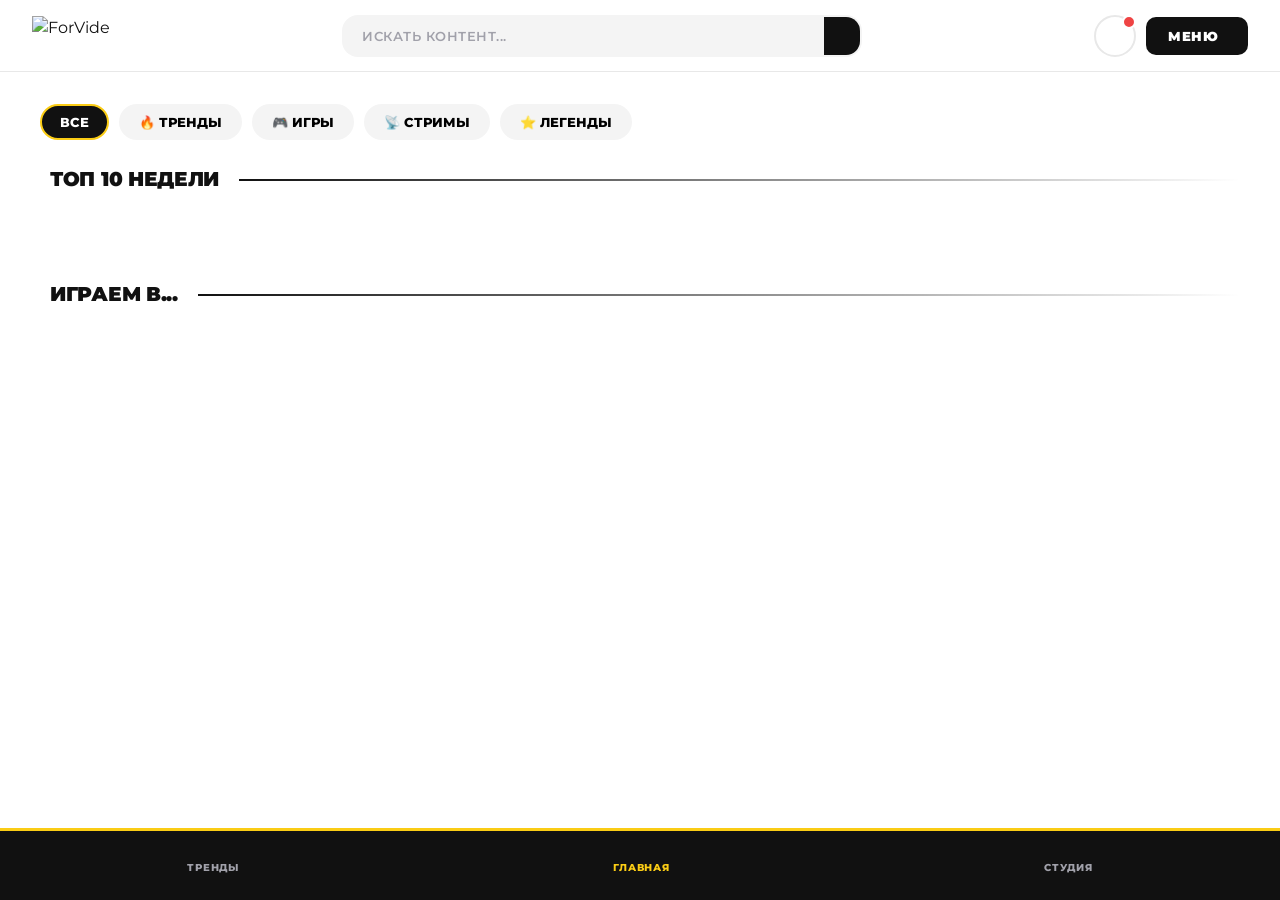
==== index.html @ 591c778f "Update index.html" ====
<!DOCTYPE html>
<html lang="ru">
<head>
    <meta charset="UTF-8">
    <meta name="viewport" content="width=device-width, initial-scale=1.0">
    <title>ForVide | Главная</title>
    <meta name="description" content="ForVide — видеохостинг нового поколения. Смотри, загружай, создавай.">

    <link rel="preconnect" href="https://fonts.googleapis.com">
    <link href="https://fonts.googleapis.com/css2?family=Montserrat:wght@400;600;700;800;900&display=swap" rel="stylesheet">
    <script src="https://unpkg.com/@phosphor-icons/web@2.1.1"></script>

    <link rel="stylesheet" href="css/global.css">
    <link rel="stylesheet" href="css/layout.css">
    <link rel="stylesheet" href="css/components.css">
</head>
<body>

    <!-- ШАПКА -->
    <header class="top-header">
        <a href="index.html" class="logo-link">
            <img src="main/icons/global.jpg" alt="ForVide" class="main-logo">
        </a>
        <div class="search-wrapper">
            <input type="text" id="searchInput" placeholder="ИСКАТЬ КОНТЕНТ...">
            <button class="search-btn"><i class="ph ph-magnifying-glass"></i></button>
        </div>
        <div class="header-controls">
            <button class="icon-btn" id="notifBtn" title="Уведомления">
                <i class="ph ph-bell"></i>
                <span class="notif-badge"></span>
            </button>
            <button class="toggle-menu-btn" id="openMenuBtn">МЕНЮ <i class="ph ph-caret-right"></i></button>
        </div>
    </header>

    <!-- БОКОВАЯ КАПЛЯ -->
    <aside class="side-drop" id="sideMenu">
        <div class="side-drop-header">
            <div class="user-mini-profile" id="menuUserProfile">
                <img src="https://ui-avatars.com/api/?name=G&background=111&color=fff" alt="Avatar" class="avatar-sm">
                <div class="user-mini-info">
                    <span class="user-nickname">Гость</span>
                    <span class="user-role">Зритель</span>
                </div>
            </div>
            <button class="close-drop-btn" id="closeMenuBtn"><i class="ph ph-x"></i></button>
        </div>

        <nav class="drop-nav">
            <a href="#" class="drop-link"><i class="ph ph-user"></i> Мой Профиль</a>
            <a href="#" class="drop-link"><i class="ph ph-clock-counter-clockwise"></i> История</a>
            <a href="#" class="drop-link"><i class="ph ph-heart"></i> Понравившееся</a>

            <div class="drop-divider"></div>

            <a href="studio.html" class="drop-link author-only" style="display:none"><i class="ph ph-video-camera"></i> VideStudio</a>
            <button class="create-channel-btn" id="createChannelTrigger" style="display:none">
                <i class="ph ph-rocket-launch"></i> Создать канал
            </button>

            <div class="drop-divider"></div>

            <a href="#" class="drop-link"><i class="ph ph-gear"></i> Настройки</a>
            <button class="drop-link text-danger" id="logoutBtn" style="display:none"><i class="ph ph-sign-out"></i> Выйти</button>
            <button class="drop-link" onclick="window.openAuthModal(); return false;" id="loginBtn"><i class="ph ph-sign-in"></i> Войти</button>
        </nav>
    </aside>
    <div class="drop-overlay" id="dropOverlay"></div>

    <!-- ОСНОВНОЙ КОНТЕНТ -->
    <main class="feed-container">

        <!-- КАТЕГОРИИ -->
        <div class="categories-bar">
            <button class="category-chip active" data-cat="all">ВСЕ</button>
            <button class="category-chip" data-cat="trends">🔥 ТРЕНДЫ</button>
            <button class="category-chip" data-cat="gaming">🎮 ИГРЫ</button>
            <button class="category-chip" data-cat="stream">📡 СТРИМЫ</button>
            <button class="category-chip" data-cat="legends">⭐ ЛЕГЕНДЫ</button>
        </div>

        <!-- ТОП НЕДЕЛИ -->
        <section class="feed-section">
            <div class="section-header">
                <h2><i class="ph-fill ph-fire"></i> ТОП 10 НЕДЕЛИ</h2>
                <div class="section-divider"></div>
            </div>
            <div class="video-grid" id="trendingGrid">
                <!-- Скелетоны появятся тут -->
            </div>
        </section>

        <!-- ИГРОВОЙ КОНТЕНТ -->
        <section class="feed-section">
            <div class="section-header">
                <h2><i class="ph-fill ph-game-controller"></i> ИГРАЕМ В...</h2>
                <div class="section-divider"></div>
            </div>
            <div class="video-grid" id="gamingGrid"></div>
        </section>

    </main>

    <!-- НИЖНЯЯ НАВИГАЦИЯ -->
    <nav class="bottom-nav">
        <a href="#" class="nav-item">
            <i class="ph ph-trend-up nav-icon"></i>
            <span>ТРЕНДЫ</span>
        </a>
        <a href="index.html" class="nav-item active">
            <i class="ph-fill ph-house nav-icon"></i>
            <span>ГЛАВНАЯ</span>
        </a>
        <a href="studio.html" class="nav-item">
            <i class="ph ph-video-camera nav-icon"></i>
            <span>СТУДИЯ</span>
        </a>
    </nav>

    <!-- МОДАЛЬНОЕ ОКНО АВТОРИЗАЦИИ -->
    <div class="modal-backdrop" id="authModal">
        <div class="modal-content">
            <button class="close-modal"><i class="ph ph-x"></i></button>
            <h2>ВХОД В FORVIDE</h2>
            <p>Стань частью нового поколения контента</p>
            <div class="auth-buttons">
                <button class="auth-btn google-btn">
                    <i class="ph-fill ph-google-logo"></i> Войти через Google
                </button>
                <div class="modal-divider"><span>ИЛИ</span></div>
                <input type="email" placeholder="Email" class="modal-input">
                <input type="password" placeholder="Пароль (мин. 6 символов)" class="modal-input">
                <button class="auth-btn primary-btn">Продолжить</button>
            </div>
        </div>
    </div>

    <script type="module" src="js/firebase-config.js"></script>
    <script type="module" src="js/ui-controller.js"></script>
    <script type="module" src="js/auth.js"></script>
    <script type="module" src="js/feed-generator.js"></script>

    <script>
        // Категории
        document.querySelectorAll('.category-chip').forEach(chip => {
            chip.addEventListener('click', () => {
                document.querySelectorAll('.category-chip').forEach(c => c.classList.remove('active'));
                chip.classList.add('active');
            });
        });

        // Уведомления (заглушка)
        document.getElementById('notifBtn')?.addEventListener('click', () => {
            if (window.showToast) window.showToast('Уведомлений пока нет 🔔', 'info');
        });

        // Скрываем кнопку входа если залогинен
        document.addEventListener('DOMContentLoaded', () => {
            const loginBtn = document.getElementById('loginBtn');
            if (loginBtn) loginBtn.addEventListener('click', (e) => {
                e.preventDefault();
                window.openAuthModal?.();
            });
        });
    </script>
</body>
</html>
---- css/global.css ----
:root {
    --fv-mustard: #facc15;
    --fv-mustard-dark: #d4a017;
    --fv-black: #111111;
    --fv-dark: #0a0a0a;
    --fv-white: #ffffff;
    --fv-gray-50: #fafafa;
    --fv-gray-100: #f4f4f4;
    --fv-gray-200: #e8e8e8;
    --fv-gray-400: #a1a1aa;
    --fv-gray-600: #52525b;
    --fv-gray-800: #27272a;
    --fv-danger: #ef4444;
    --fv-success: #22c55e;

    --cut-angle: 20px;
    --radius-sm: 10px;
    --radius-md: 16px;
    --radius-lg: 24px;
    --radius-xl: 32px;

    --shadow-sm: 0 2px 8px rgba(0,0,0,0.08);
    --shadow-md: 0 8px 16px rgba(0,0,0,0.12);
    --shadow-lg: 0 20px 40px rgba(0,0,0,0.15);
    --shadow-brutal: 6px 6px 0px var(--fv-black);
    --shadow-brutal-yellow: 6px 6px 0px var(--fv-mustard);

    --transition: all 0.35s cubic-bezier(0.23, 1, 0.32, 1);
    --transition-fast: all 0.2s ease;
    --header-h: 72px;
}

*, *::before, *::after {
    margin: 0;
    padding: 0;
    box-sizing: border-box;
    -webkit-font-smoothing: antialiased;
    -moz-osx-font-smoothing: grayscale;
}

html { scroll-behavior: smooth; }

body {
    background-color: var(--fv-white);
    color: var(--fv-black);
    font-family: 'Montserrat', sans-serif;
    line-height: 1.55;
    overflow-x: hidden;
    padding-top: var(--header-h);
}

button, input, textarea, select { font-family: inherit; }

a { color: inherit; }

img { display: block; }

/* Утилиты */
.text-danger { color: var(--fv-danger) !important; }
.text-muted { color: var(--fv-gray-400); }
.text-yellow { color: var(--fv-mustard); }
.fw-900 { font-weight: 900; }
.uppercase { text-transform: uppercase; }

.bento-cut {
    clip-path: polygon(0 0, 100% 0, 100% calc(100% - 18px), calc(100% - 18px) 100%, 0 100%);
}

/* Скроллбар */
::-webkit-scrollbar { width: 6px; }
::-webkit-scrollbar-track { background: var(--fv-gray-100); }
::-webkit-scrollbar-thumb { background: var(--fv-gray-400); border-radius: 3px; }
::-webkit-scrollbar-thumb:hover { background: var(--fv-black); }

/* Анимации появления */
@keyframes fadeInUp {
    from { opacity: 0; transform: translateY(24px); }
    to { opacity: 1; transform: translateY(0); }
}
@keyframes fadeIn {
    from { opacity: 0; }
    to { opacity: 1; }
}
@keyframes pulse {
    0%, 100% { opacity: 1; }
    50% { opacity: 0.4; }
}
@keyframes spin {
    from { transform: rotate(0deg); }
    to { transform: rotate(360deg); }
}

.animate-in {
    animation: fadeInUp 0.5s ease both;
}

/* Состояние загрузки */
.skeleton {
    background: linear-gradient(90deg, var(--fv-gray-100) 25%, var(--fv-gray-200) 50%, var(--fv-gray-100) 75%);
    background-size: 200% 100%;
    animation: shimmer 1.5s infinite;
    border-radius: var(--radius-sm);
}

@keyframes shimmer {
    0% { background-position: 200% 0; }
    100% { background-position: -200% 0; }
}

/* Toast уведомления */
.toast-container {
    position: fixed;
    bottom: 120px;
    right: 24px;
    z-index: 9999;
    display: flex;
    flex-direction: column;
    gap: 10px;
}

.toast {
    background: var(--fv-black);
    color: white;
    padding: 14px 20px;
    border-radius: var(--radius-sm);
    font-weight: 700;
    font-size: 14px;
    animation: fadeInUp 0.3s ease;
    display: flex;
    align-items: center;
    gap: 10px;
    max-width: 320px;
    box-shadow: var(--shadow-lg);
}

.toast.success { border-left: 4px solid var(--fv-success); }
.toast.error { border-left: 4px solid var(--fv-danger); }
.toast.info { border-left: 4px solid var(--fv-mustard); }
---- css/layout.css ----
/* ============================================
   LAYOUT.CSS — Шапка, Капля, Нижняя панель
   ============================================ */

/* ШАПКА */
.top-header {
    height: var(--header-h);
    display: flex;
    align-items: center;
    justify-content: space-between;
    padding: 0 32px;
    position: fixed;
    top: 0;
    left: 0;
    right: 0;
    background: rgba(255, 255, 255, 0.92);
    backdrop-filter: blur(16px);
    -webkit-backdrop-filter: blur(16px);
    z-index: 500;
    border-bottom: 1.5px solid var(--fv-gray-200);
    gap: 16px;
}

.logo-link {
    display: flex;
    align-items: center;
    gap: 10px;
    text-decoration: none;
    flex-shrink: 0;
}

.main-logo {
    height: 40px;
    width: auto;
    transition: var(--transition);
}

.main-logo:hover { transform: scale(1.06) rotate(-2deg); }

.studio-badge {
    background: var(--fv-black);
    color: var(--fv-mustard);
    font-size: 10px;
    font-weight: 900;
    padding: 3px 8px;
    border-radius: 5px;
    letter-spacing: 1.5px;
    text-transform: uppercase;
}

/* ПОИСК */
.search-wrapper {
    flex: 0 1 520px;
    display: flex;
    background: var(--fv-gray-100);
    border-radius: var(--radius-md);
    border: 2px solid transparent;
    overflow: hidden;
    transition: var(--transition);
}

.search-wrapper:focus-within {
    border-color: var(--fv-black);
    background: var(--fv-white);
    box-shadow: var(--shadow-brutal);
}

.search-wrapper input {
    flex: 1;
    background: transparent;
    border: none;
    padding: 11px 18px;
    font-size: 13px;
    font-weight: 600;
    letter-spacing: 0.5px;
    outline: none;
    color: var(--fv-black);
}

.search-wrapper input::placeholder { color: var(--fv-gray-400); }

.search-btn {
    background: var(--fv-black);
    border: none;
    padding: 0 18px;
    cursor: pointer;
    color: white;
    font-size: 18px;
    display: flex;
    align-items: center;
    transition: var(--transition);
}

.search-btn:hover { background: var(--fv-mustard); color: var(--fv-black); }

/* УПРАВЛЕНИЕ В ШАПКЕ */
.header-controls {
    display: flex;
    align-items: center;
    gap: 10px;
    flex-shrink: 0;
}

.icon-btn {
    width: 42px;
    height: 42px;
    border-radius: 50%;
    border: 2px solid var(--fv-gray-200);
    background: transparent;
    display: flex;
    align-items: center;
    justify-content: center;
    cursor: pointer;
    font-size: 20px;
    transition: var(--transition);
    position: relative;
}

.icon-btn:hover {
    background: var(--fv-black);
    color: white;
    border-color: var(--fv-black);
}

.notif-badge {
    position: absolute;
    top: -2px;
    right: -2px;
    width: 14px;
    height: 14px;
    background: var(--fv-danger);
    border-radius: 50%;
    border: 2px solid white;
}

.toggle-menu-btn {
    background: var(--fv-black);
    color: white;
    border: none;
    padding: 11px 22px;
    border-radius: var(--radius-sm);
    font-weight: 900;
    font-size: 13px;
    letter-spacing: 0.5px;
    cursor: pointer;
    display: flex;
    align-items: center;
    gap: 8px;
    transition: var(--transition);
}

.toggle-menu-btn:hover {
    background: var(--fv-mustard);
    color: var(--fv-black);
    transform: translateX(3px);
}

/* ПРОФИЛЬ В ШАПКЕ СТУДИИ */
.user-profile-header {
    display: flex;
    align-items: center;
    gap: 12px;
}

/* ============================================
   БОКОВАЯ КАПЛЯ (SIDE MENU)
   ============================================ */
.side-drop {
    position: fixed;
    top: 0;
    right: -520px;
    width: 460px;
    height: 100vh;
    height: 100dvh;
    background: var(--fv-mustard);
    z-index: 1000;
    transition: right 0.55s cubic-bezier(0.19, 1, 0.22, 1);
    display: flex;
    flex-direction: column;
    border-radius: 32px 0 0 32px;
    overflow: hidden;
    overflow-y: auto;
}

.side-drop.open { right: 0; }

.drop-overlay {
    position: fixed;
    inset: 0;
    background: rgba(0,0,0,0.5);
    backdrop-filter: blur(4px);
    z-index: 999;
    display: none;
    opacity: 0;
    transition: opacity 0.3s ease;
}

.side-drop-header {
    padding: 32px 36px 24px;
    display: flex;
    justify-content: space-between;
    align-items: flex-start;
    flex-shrink: 0;
}

.user-mini-profile {
    display: flex;
    align-items: center;
    gap: 14px;
}

.avatar-sm {
    width: 46px;
    height: 46px;
    border-radius: 50%;
    object-fit: cover;
    border: 3px solid rgba(0,0,0,0.15);
}

.user-mini-info {
    display: flex;
    flex-direction: column;
}

.user-nickname {
    font-weight: 900;
    font-size: 17px;
    color: var(--fv-black);
    line-height: 1.2;
}

.user-role {
    font-size: 12px;
    font-weight: 700;
    color: rgba(0,0,0,0.55);
    text-transform: uppercase;
    letter-spacing: 0.5px;
}

.close-drop-btn {
    width: 40px;
    height: 40px;
    border-radius: 50%;
    background: rgba(0,0,0,0.12);
    border: none;
    cursor: pointer;
    font-size: 20px;
    display: flex;
    align-items: center;
    justify-content: center;
    transition: var(--transition);
}

.close-drop-btn:hover {
    background: var(--fv-black);
    color: var(--fv-mustard);
    transform: rotate(90deg);
}

.drop-nav {
    flex: 1;
    display: flex;
    flex-direction: column;
    padding: 8px 0 32px;
}

.drop-link {
    padding: 14px 36px;
    display: flex;
    align-items: center;
    gap: 14px;
    text-decoration: none;
    color: var(--fv-black);
    font-weight: 800;
    font-size: 17px;
    transition: var(--transition);
    border: none;
    background: transparent;
    cursor: pointer;
    width: 100%;
    text-align: left;
}

.drop-link i { font-size: 22px; flex-shrink: 0; }

.drop-link:hover {
    background: rgba(0,0,0,0.08);
    padding-left: 50px;
}

.drop-link.text-danger { color: #c00; }
.drop-link.text-danger:hover { background: rgba(220,0,0,0.1); }

.drop-divider {
    height: 1.5px;
    background: rgba(0,0,0,0.12);
    margin: 10px 36px;
}

.create-channel-btn {
    margin: 8px 36px;
    background: var(--fv-black);
    color: var(--fv-mustard);
    border: none;
    padding: 13px 24px;
    border-radius: var(--radius-sm);
    font-weight: 900;
    font-size: 14px;
    letter-spacing: 0.5px;
    cursor: pointer;
    transition: var(--transition);
    text-transform: uppercase;
}

.create-channel-btn:hover {
    transform: translateY(-2px);
    box-shadow: 0 8px 20px rgba(0,0,0,0.2);
}

/* ============================================
   НИЖНЯЯ НАВИГАЦИЯ
   ============================================ */
.bottom-nav {
    position: fixed;
    bottom: 0;
    left: 0;
    width: 100%;
    height: 72px;
    background: var(--fv-black);
    display: flex;
    justify-content: space-around;
    align-items: center;
    z-index: 400;
    border-top: 3px solid var(--fv-mustard);
}

.nav-item {
    display: flex;
    flex-direction: column;
    align-items: center;
    gap: 4px;
    text-decoration: none;
    color: var(--fv-gray-400);
    font-size: 10px;
    font-weight: 800;
    letter-spacing: 0.8px;
    transition: var(--transition);
    padding: 8px 24px;
    border-radius: var(--radius-sm);
}

.nav-icon { font-size: 22px; transition: var(--transition); }

.nav-item:hover,
.nav-item.active {
    color: var(--fv-mustard);
}

.nav-item.active .nav-icon {
    transform: scale(1.15);
}

/* ============================================
   МОДАЛЬНОЕ ОКНО АВТОРИЗАЦИИ
   ============================================ */
.modal-backdrop {
    position: fixed;
    inset: 0;
    background: rgba(0,0,0,0.85);
    backdrop-filter: blur(8px);
    z-index: 2000;
    display: none;
    justify-content: center;
    align-items: center;
    padding: 20px;
}

.modal-content {
    background: var(--fv-white);
    border-radius: var(--radius-xl);
    padding: 44px 40px;
    width: 100%;
    max-width: 420px;
    border: 3px solid var(--fv-black);
    box-shadow: 10px 10px 0px var(--fv-mustard);
    position: relative;
    animation: fadeInUp 0.4s ease both;
}

.close-modal {
    position: absolute;
    top: 16px;
    right: 16px;
    width: 36px;
    height: 36px;
    border-radius: 50%;
    background: var(--fv-gray-100);
    border: none;
    cursor: pointer;
    font-size: 18px;
    display: flex;
    align-items: center;
    justify-content: center;
    transition: var(--transition);
}

.close-modal:hover { background: var(--fv-black); color: white; transform: rotate(90deg); }

.modal-content h2 {
    font-weight: 900;
    font-size: 26px;
    text-transform: uppercase;
    margin-bottom: 6px;
}

.modal-content > p {
    color: var(--fv-gray-400);
    font-weight: 600;
    margin-bottom: 28px;
}

.auth-buttons {
    display: flex;
    flex-direction: column;
    gap: 14px;
}

.auth-btn {
    width: 100%;
    padding: 14px;
    border-radius: var(--radius-sm);
    font-weight: 900;
    font-size: 15px;
    border: 2px solid var(--fv-black);
    cursor: pointer;
    display: flex;
    align-items: center;
    justify-content: center;
    gap: 10px;
    transition: var(--transition);
}

.google-btn {
    background: var(--fv-white);
    color: var(--fv-black);
}

.google-btn:hover {
    background: var(--fv-black);
    color: white;
    transform: translateY(-2px);
}

.modal-divider {
    display: flex;
    align-items: center;
    gap: 14px;
    color: var(--fv-gray-400);
    font-weight: 700;
    font-size: 12px;
}

.modal-divider::before,
.modal-divider::after {
    content: '';
    flex: 1;
    height: 1px;
    background: var(--fv-gray-200);
}

.modal-input {
    width: 100%;
    padding: 13px 16px;
    border: 2px solid var(--fv-gray-200);
    border-radius: var(--radius-sm);
    font-size: 14px;
    font-weight: 600;
    outline: none;
    transition: var(--transition);
    background: var(--fv-gray-50);
}

.modal-input:focus {
    border-color: var(--fv-black);
    background: white;
    box-shadow: 4px 4px 0 var(--fv-mustard);
}

.primary-btn {
    background: var(--fv-black);
    color: var(--fv-white);
    border: 2px solid var(--fv-black);
    padding: 14px 28px;
    border-radius: var(--radius-sm);
    font-size: 14px;
    font-weight: 900;
    cursor: pointer;
    transition: var(--transition);
    text-transform: uppercase;
    letter-spacing: 0.5px;
}

.primary-btn:hover {
    background: var(--fv-mustard);
    color: var(--fv-black);
    transform: translateY(-2px);
    box-shadow: 0 8px 20px rgba(0,0,0,0.15);
}

.primary-btn:disabled {
    opacity: 0.5;
    cursor: not-allowed;
    transform: none;
}

/* FEED CONTAINER */
.feed-container {
    padding: 32px 40px 100px;
    max-width: 1700px;
    margin: 0 auto;
}

.feed-section { margin-bottom: 56px; }

.section-header {
    display: flex;
    align-items: center;
    gap: 20px;
    margin-bottom: 28px;
}

.section-header h2 {
    font-weight: 900;
    font-size: 20px;
    text-transform: uppercase;
    letter-spacing: -0.3px;
    white-space: nowrap;
    display: flex;
    align-items: center;
    gap: 10px;
}

.section-header h2 i { color: var(--fv-mustard); font-size: 24px; }

.section-divider {
    flex: 1;
    height: 2px;
    background: linear-gradient(90deg, var(--fv-black) 0%, transparent 100%);
}

/* АДАПТИВ */
@media (max-width: 768px) {
    .top-header { padding: 0 16px; }
    .search-wrapper { flex: 1; }
    .feed-container { padding: 20px 16px 90px; }
    .side-drop { width: 100%; border-radius: 24px 24px 0 0; top: auto; bottom: -100%; height: 85vh; transition: bottom 0.55s cubic-bezier(0.19, 1, 0.22, 1); }
    .side-drop.open { bottom: 0; right: 0; }
}
---- css/components.css ----
/* ============================================
   COMPONENTS.CSS — Карточки, Комментарии и прочее
   ============================================ */

/* ВИДЕО СЕТКА */
.video-grid {
    display: grid;
    grid-template-columns: repeat(auto-fill, minmax(300px, 1fr));
    gap: 28px;
}

/* КАРТОЧКА ВИДЕО */
.video-card {
    display: flex;
    flex-direction: column;
    gap: 12px;
    text-decoration: none;
    color: inherit;
    transition: var(--transition);
    animation: fadeInUp 0.4s ease both;
}

.video-card:hover { transform: translateY(-4px); }

.thumb-wrapper {
    position: relative;
    width: 100%;
    aspect-ratio: 16/9;
    background: var(--fv-gray-100);
    border-radius: var(--radius-md);
    overflow: hidden;
    box-shadow: var(--shadow-sm);
    clip-path: polygon(0 0, 100% 0, 100% calc(100% - 16px), calc(100% - 16px) 100%, 0 100%);
}

.thumb-wrapper img {
    width: 100%;
    height: 100%;
    object-fit: cover;
    transition: transform 0.6s ease;
}

.video-card:hover .thumb-wrapper img { transform: scale(1.08); }

.thumb-overlay {
    position: absolute;
    inset: 0;
    background: linear-gradient(to top, rgba(0,0,0,0.5) 0%, transparent 50%);
    opacity: 0;
    transition: var(--transition);
    display: flex;
    align-items: center;
    justify-content: center;
}

.video-card:hover .thumb-overlay { opacity: 1; }

.play-icon-overlay {
    width: 54px;
    height: 54px;
    background: rgba(255,255,255,0.95);
    border-radius: 50%;
    display: flex;
    align-items: center;
    justify-content: center;
    font-size: 24px;
    color: var(--fv-black);
    transform: scale(0.7);
    transition: var(--transition);
}

.video-card:hover .play-icon-overlay { transform: scale(1); }

.video-duration {
    position: absolute;
    bottom: 10px;
    right: 12px;
    background: rgba(0,0,0,0.82);
    color: white;
    padding: 3px 8px;
    border-radius: 6px;
    font-size: 11px;
    font-weight: 800;
    letter-spacing: 0.3px;
}

.live-badge {
    position: absolute;
    top: 10px;
    left: 10px;
    background: var(--fv-danger);
    color: white;
    padding: 3px 10px;
    border-radius: 5px;
    font-size: 11px;
    font-weight: 900;
    letter-spacing: 1px;
    display: flex;
    align-items: center;
    gap: 5px;
}

.live-dot {
    width: 6px;
    height: 6px;
    background: white;
    border-radius: 50%;
    animation: pulse 1.2s ease-in-out infinite;
}

/* ДЕТАЛИ ВИДЕО */
.video-details {
    display: flex;
    gap: 12px;
    padding: 0 2px;
}

.author-avatar {
    width: 40px;
    height: 40px;
    border-radius: 50%;
    object-fit: cover;
    border: 2px solid var(--fv-gray-200);
    flex-shrink: 0;
    margin-top: 2px;
}

.info-content {
    display: flex;
    flex-direction: column;
    gap: 3px;
    flex: 1;
    min-width: 0;
}

.video-title {
    font-weight: 800;
    font-size: 14px;
    line-height: 1.3;
    display: -webkit-box;
    -webkit-line-clamp: 2;
    -webkit-box-orient: vertical;
    overflow: hidden;
    letter-spacing: -0.2px;
}

.author-name {
    font-size: 12px;
    color: var(--fv-gray-600);
    font-weight: 700;
}

.video-stats {
    font-size: 11px;
    color: var(--fv-gray-400);
    font-weight: 600;
}

/* СКЕЛЕТОН КАРТОЧКИ */
.card-skeleton {
    display: flex;
    flex-direction: column;
    gap: 12px;
}

.skel-thumb {
    width: 100%;
    aspect-ratio: 16/9;
    border-radius: var(--radius-md);
}

.skel-row { height: 14px; border-radius: 4px; }
.skel-row.w-80 { width: 80%; }
.skel-row.w-60 { width: 60%; }
.skel-row.w-40 { width: 40%; }

/* ============================================
   КОММЕНТАРИИ
   ============================================ */
.comments-section { margin-top: 32px; }

.comments-section h3 {
    font-weight: 900;
    font-size: 18px;
    text-transform: uppercase;
    margin-bottom: 20px;
    display: flex;
    align-items: center;
    gap: 10px;
}

.comment-input-block {
    margin-bottom: 24px;
}

.comment-input-block p {
    color: var(--fv-gray-400);
    font-size: 14px;
    font-weight: 600;
}

.comment-input-block p a {
    color: var(--fv-black);
    font-weight: 800;
    text-decoration: underline;
}

.comment-form {
    display: flex;
    gap: 14px;
    align-items: flex-start;
    margin-bottom: 8px;
}

.comment-form textarea {
    flex: 1;
    border: 2px solid var(--fv-gray-200);
    border-radius: var(--radius-sm);
    padding: 12px 16px;
    font-size: 14px;
    font-weight: 600;
    resize: none;
    height: 80px;
    outline: none;
    transition: var(--transition);
    background: var(--fv-gray-50);
}

.comment-form textarea:focus {
    border-color: var(--fv-black);
    background: white;
    box-shadow: 4px 4px 0 var(--fv-mustard);
}

.comment-submit {
    background: var(--fv-black);
    color: white;
    border: none;
    padding: 10px 20px;
    border-radius: var(--radius-sm);
    font-weight: 900;
    font-size: 12px;
    cursor: pointer;
    transition: var(--transition);
    letter-spacing: 0.5px;
    white-space: nowrap;
}

.comment-submit:hover {
    background: var(--fv-mustard);
    color: var(--fv-black);
    transform: translateY(-2px);
}

.comments-list {
    display: flex;
    flex-direction: column;
    gap: 16px;
}

.comment-item {
    display: flex;
    gap: 14px;
    animation: fadeInUp 0.3s ease both;
}

.comment-avatar {
    width: 36px;
    height: 36px;
    border-radius: 50%;
    object-fit: cover;
    flex-shrink: 0;
}

.comment-body {
    flex: 1;
    background: var(--fv-gray-50);
    border-radius: var(--radius-sm);
    padding: 12px 16px;
    border: 1.5px solid var(--fv-gray-200);
}

.comment-header {
    display: flex;
    align-items: center;
    gap: 10px;
    margin-bottom: 6px;
}

.comment-author {
    font-weight: 800;
    font-size: 13px;
}

.comment-time {
    font-size: 11px;
    color: var(--fv-gray-400);
    font-weight: 600;
}

.comment-text {
    font-size: 14px;
    font-weight: 500;
    color: var(--fv-gray-800);
    line-height: 1.5;
}

/* ============================================
   SIDEBAR — РЕКОМЕНДАЦИИ
   ============================================ */
.video-sidebar h3 {
    font-weight: 900;
    font-size: 15px;
    text-transform: uppercase;
    margin-bottom: 18px;
    letter-spacing: 0.5px;
    color: var(--fv-gray-600);
}

.next-videos {
    display: flex;
    flex-direction: column;
    gap: 16px;
}

.sidebar-card {
    display: flex;
    gap: 12px;
    text-decoration: none;
    color: inherit;
    transition: var(--transition);
    padding: 8px;
    border-radius: var(--radius-sm);
}

.sidebar-card:hover {
    background: var(--fv-gray-100);
    transform: translateX(4px);
}

.sidebar-thumb {
    width: 140px;
    flex-shrink: 0;
    aspect-ratio: 16/9;
    border-radius: 10px;
    overflow: hidden;
    position: relative;
}

.sidebar-thumb img {
    width: 100%;
    height: 100%;
    object-fit: cover;
}

.sidebar-duration {
    position: absolute;
    bottom: 5px;
    right: 6px;
    background: rgba(0,0,0,0.8);
    color: white;
    padding: 2px 6px;
    border-radius: 4px;
    font-size: 10px;
    font-weight: 800;
}

.sidebar-info { flex: 1; min-width: 0; }

.sidebar-title {
    font-weight: 800;
    font-size: 13px;
    line-height: 1.3;
    display: -webkit-box;
    -webkit-line-clamp: 2;
    -webkit-box-orient: vertical;
    overflow: hidden;
    margin-bottom: 4px;
}

.sidebar-author {
    font-size: 12px;
    color: var(--fv-gray-400);
    font-weight: 600;
}

/* ============================================
   КАТЕГОРИИ / ФИЛЬТРЫ
   ============================================ */
.categories-bar {
    display: flex;
    gap: 10px;
    padding: 0 0 24px;
    overflow-x: auto;
    scrollbar-width: none;
}

.categories-bar::-webkit-scrollbar { display: none; }

.category-chip {
    background: var(--fv-gray-100);
    border: 2px solid transparent;
    padding: 8px 18px;
    border-radius: 30px;
    font-weight: 800;
    font-size: 13px;
    cursor: pointer;
    white-space: nowrap;
    transition: var(--transition);
    flex-shrink: 0;
}

.category-chip:hover,
.category-chip.active {
    background: var(--fv-black);
    color: white;
}

.category-chip.active {
    border-color: var(--fv-mustard);
}

/* ============================================
   АДАПТИВ
   ============================================ */
@media (max-width: 768px) {
    .video-grid { grid-template-columns: 1fr 1fr; gap: 16px; }
}

@media (max-width: 480px) {
    .video-grid { grid-template-columns: 1fr; }
}
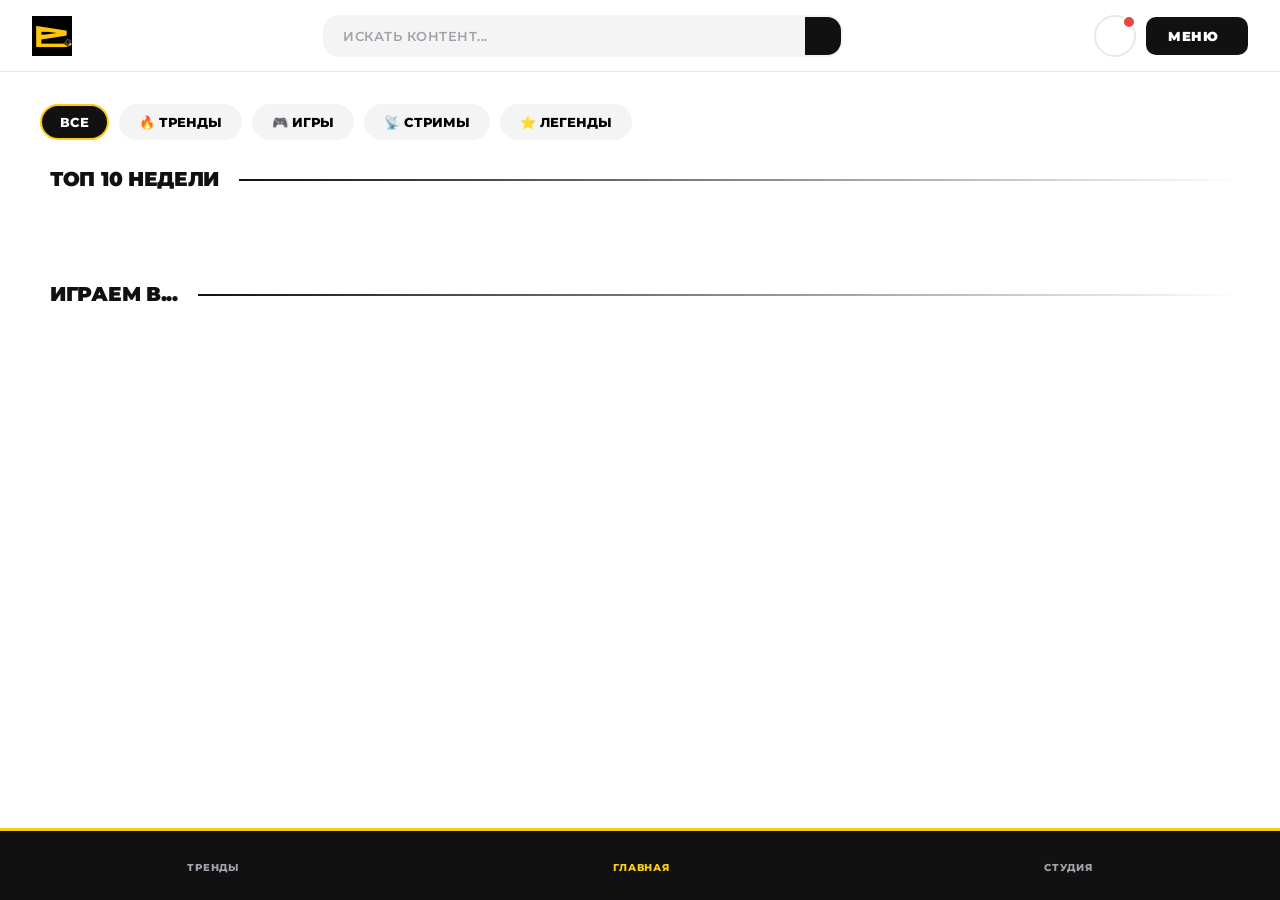
==== commit 53548dc7: "Update index.html" ====
--- a/index.html
+++ b/index.html
@@ -138,9 +138,9 @@
 
     <script type="module" src="js/firebase-config.js"></script>
     <script type="module" src="js/ui-controller.js"></script>
-    <script type="module" src="js/auth.js"></script>
     <script type="module" src="js/feed-generator.js"></script>
-
+    <script type="module" src="firebase-init.js"></script>
+    <script type="module" src="auth.js"></script>
     <script>
         // Категории
         document.querySelectorAll('.category-chip').forEach(chip => {
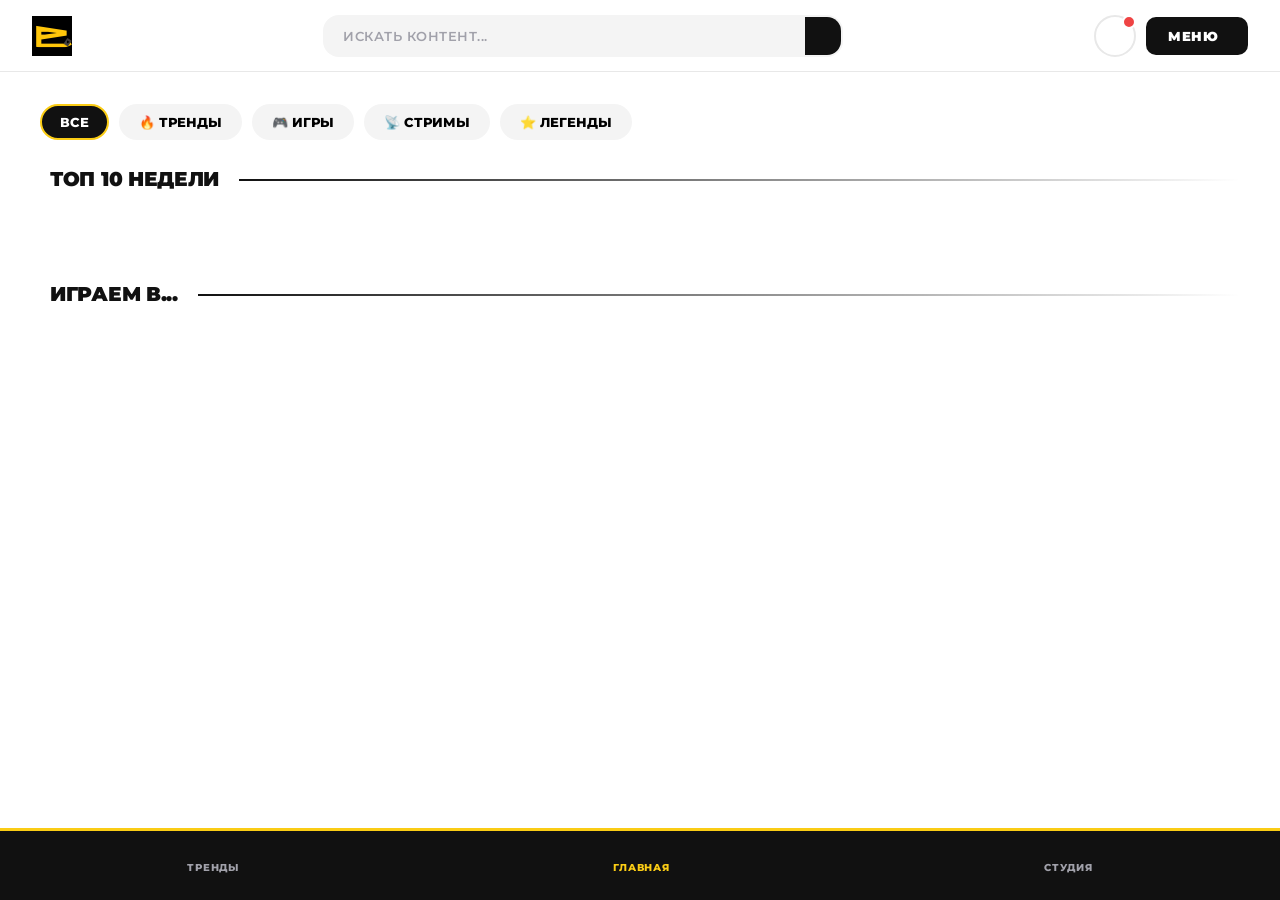
==== commit 900952db: "Update index.html" ====
--- a/index.html
+++ b/index.html
@@ -139,8 +139,8 @@
     <script type="module" src="js/firebase-config.js"></script>
     <script type="module" src="js/ui-controller.js"></script>
     <script type="module" src="js/feed-generator.js"></script>
-    <script type="module" src="firebase-init.js"></script>
-    <script type="module" src="auth.js"></script>
+    <script type="module" src="js/firebase-init.js"></script>
+    <script type="module" src="js/auth.js"></script>
     <script>
         // Категории
         document.querySelectorAll('.category-chip').forEach(chip => {
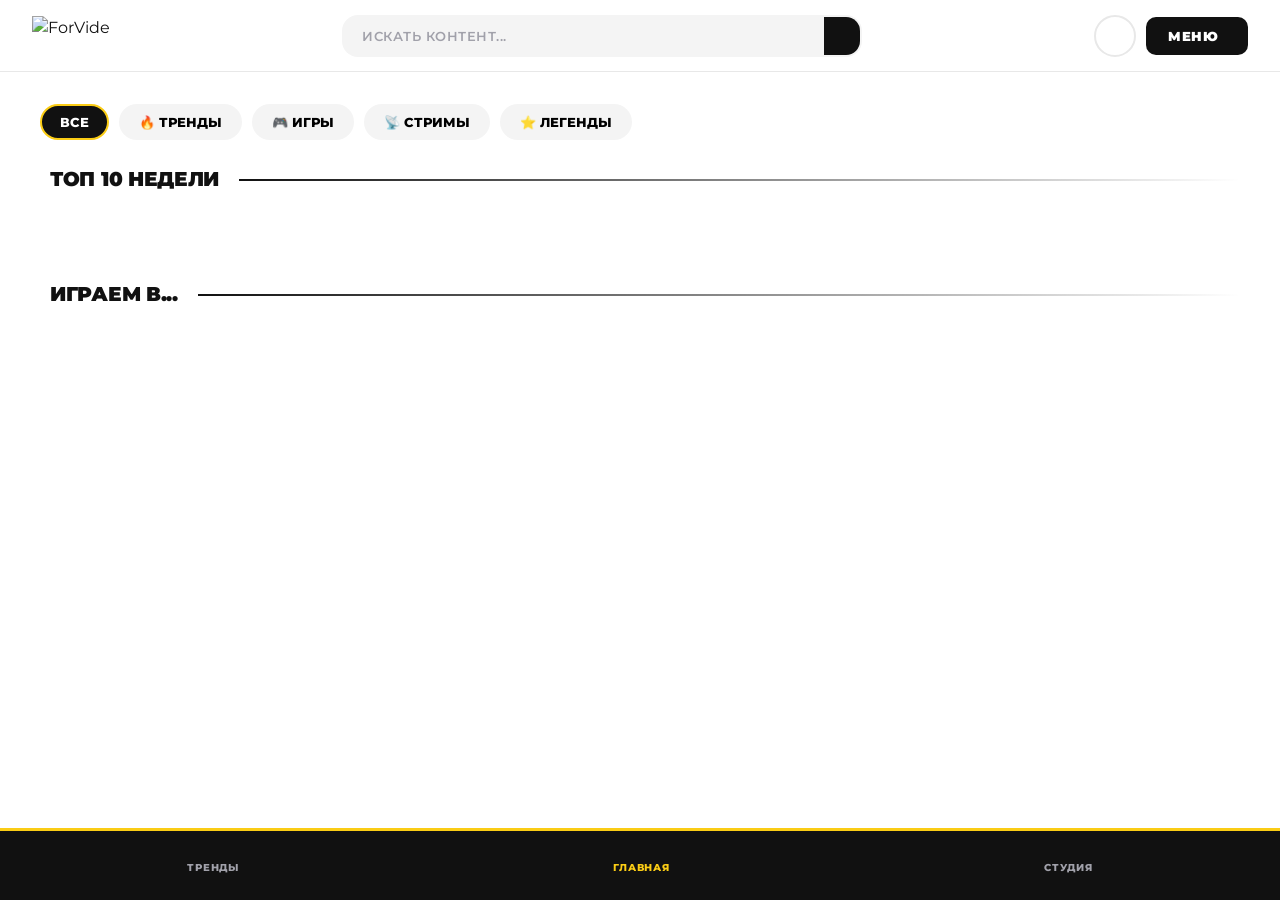
==== commit d3ea00e7: "Add files via upload" ====
--- a/index.html
+++ b/index.html
@@ -5,21 +5,17 @@
     <meta name="viewport" content="width=device-width, initial-scale=1.0">
     <title>ForVide | Главная</title>
     <meta name="description" content="ForVide — видеохостинг нового поколения. Смотри, загружай, создавай.">
-
     <link rel="preconnect" href="https://fonts.googleapis.com">
     <link href="https://fonts.googleapis.com/css2?family=Montserrat:wght@400;600;700;800;900&display=swap" rel="stylesheet">
     <script src="https://unpkg.com/@phosphor-icons/web@2.1.1"></script>
-
     <link rel="stylesheet" href="css/global.css">
     <link rel="stylesheet" href="css/layout.css">
     <link rel="stylesheet" href="css/components.css">
 </head>
 <body>
-
-    <!-- ШАПКА -->
     <header class="top-header">
         <a href="index.html" class="logo-link">
-            <img src="main/icons/global.jpg" alt="ForVide" class="main-logo">
+            <img src="main/icons/global.png" alt="ForVide" class="main-logo">
         </a>
         <div class="search-wrapper">
             <input type="text" id="searchInput" placeholder="ИСКАТЬ КОНТЕНТ...">
@@ -28,13 +24,11 @@
         <div class="header-controls">
             <button class="icon-btn" id="notifBtn" title="Уведомления">
                 <i class="ph ph-bell"></i>
-                <span class="notif-badge"></span>
             </button>
             <button class="toggle-menu-btn" id="openMenuBtn">МЕНЮ <i class="ph ph-caret-right"></i></button>
         </div>
     </header>
 
-    <!-- БОКОВАЯ КАПЛЯ -->
     <aside class="side-drop" id="sideMenu">
         <div class="side-drop-header">
             <div class="user-mini-profile" id="menuUserProfile">
@@ -48,9 +42,17 @@
         </div>
 
         <nav class="drop-nav">
-            <a href="#" class="drop-link"><i class="ph ph-user"></i> Мой Профиль</a>
-            <a href="#" class="drop-link"><i class="ph ph-clock-counter-clockwise"></i> История</a>
-            <a href="#" class="drop-link"><i class="ph ph-heart"></i> Понравившееся</a>
+            <a href="#" class="drop-link" onclick="window.openAuthModal();return false;" id="loginBtn"><i class="ph ph-sign-in"></i> Войти</a>
+            <button class="drop-link" id="switchAccountBtn" style="display:none"><i class="ph ph-arrows-left-right"></i> Сменить аккаунт</button>
+            
+            <!-- Панель аккаунтов -->
+            <div id="accountSwitcherPanel" style="display:none;background:rgba(0,0,0,0.06);border-radius:12px;margin:0 16px;overflow:hidden;"></div>
+
+            <div class="drop-divider"></div>
+
+            <a href="profile.html" class="drop-link"><i class="ph ph-user"></i> Мой Профиль</a>
+            <a href="history.html" class="drop-link"><i class="ph ph-clock-counter-clockwise"></i> История</a>
+            <a href="liked.html" class="drop-link"><i class="ph ph-heart"></i> Понравившееся</a>
 
             <div class="drop-divider"></div>
 
@@ -61,17 +63,13 @@
 
             <div class="drop-divider"></div>
 
-            <a href="#" class="drop-link"><i class="ph ph-gear"></i> Настройки</a>
+            <a href="settings.html" class="drop-link"><i class="ph ph-gear"></i> Настройки</a>
             <button class="drop-link text-danger" id="logoutBtn" style="display:none"><i class="ph ph-sign-out"></i> Выйти</button>
-            <button class="drop-link" onclick="window.openAuthModal(); return false;" id="loginBtn"><i class="ph ph-sign-in"></i> Войти</button>
         </nav>
     </aside>
     <div class="drop-overlay" id="dropOverlay"></div>
 
-    <!-- ОСНОВНОЙ КОНТЕНТ -->
     <main class="feed-container">
-
-        <!-- КАТЕГОРИИ -->
         <div class="categories-bar">
             <button class="category-chip active" data-cat="all">ВСЕ</button>
             <button class="category-chip" data-cat="trends">🔥 ТРЕНДЫ</button>
@@ -80,18 +78,14 @@
             <button class="category-chip" data-cat="legends">⭐ ЛЕГЕНДЫ</button>
         </div>
 
-        <!-- ТОП НЕДЕЛИ -->
         <section class="feed-section">
             <div class="section-header">
                 <h2><i class="ph-fill ph-fire"></i> ТОП 10 НЕДЕЛИ</h2>
                 <div class="section-divider"></div>
             </div>
-            <div class="video-grid" id="trendingGrid">
-                <!-- Скелетоны появятся тут -->
-            </div>
+            <div class="video-grid" id="trendingGrid"></div>
         </section>
 
-        <!-- ИГРОВОЙ КОНТЕНТ -->
         <section class="feed-section">
             <div class="section-header">
                 <h2><i class="ph-fill ph-game-controller"></i> ИГРАЕМ В...</h2>
@@ -99,35 +93,27 @@
             </div>
             <div class="video-grid" id="gamingGrid"></div>
         </section>
-
     </main>
 
-    <!-- НИЖНЯЯ НАВИГАЦИЯ -->
     <nav class="bottom-nav">
-        <a href="#" class="nav-item">
-            <i class="ph ph-trend-up nav-icon"></i>
-            <span>ТРЕНДЫ</span>
+        <a href="#" class="nav-item" onclick="window.showToast('Тренды скоро!','info');return false;">
+            <i class="ph ph-trend-up nav-icon"></i><span>ТРЕНДЫ</span>
         </a>
         <a href="index.html" class="nav-item active">
-            <i class="ph-fill ph-house nav-icon"></i>
-            <span>ГЛАВНАЯ</span>
+            <i class="ph-fill ph-house nav-icon"></i><span>ГЛАВНАЯ</span>
         </a>
         <a href="studio.html" class="nav-item">
-            <i class="ph ph-video-camera nav-icon"></i>
-            <span>СТУДИЯ</span>
+            <i class="ph ph-video-camera nav-icon"></i><span>СТУДИЯ</span>
         </a>
     </nav>
 
-    <!-- МОДАЛЬНОЕ ОКНО АВТОРИЗАЦИИ -->
     <div class="modal-backdrop" id="authModal">
         <div class="modal-content">
             <button class="close-modal"><i class="ph ph-x"></i></button>
             <h2>ВХОД В FORVIDE</h2>
             <p>Стань частью нового поколения контента</p>
             <div class="auth-buttons">
-                <button class="auth-btn google-btn">
-                    <i class="ph-fill ph-google-logo"></i> Войти через Google
-                </button>
+                <button class="auth-btn google-btn"><i class="ph-fill ph-google-logo"></i> Войти через Google</button>
                 <div class="modal-divider"><span>ИЛИ</span></div>
                 <input type="email" placeholder="Email" class="modal-input">
                 <input type="password" placeholder="Пароль (мин. 6 символов)" class="modal-input">
@@ -138,30 +124,17 @@
 
     <script type="module" src="js/firebase-config.js"></script>
     <script type="module" src="js/ui-controller.js"></script>
+    <script type="module" src="js/auth.js"></script>
     <script type="module" src="js/feed-generator.js"></script>
-    <script type="module" src="js/firebase-init.js"></script>
-    <script type="module" src="js/auth.js"></script>
     <script>
-        // Категории
         document.querySelectorAll('.category-chip').forEach(chip => {
             chip.addEventListener('click', () => {
                 document.querySelectorAll('.category-chip').forEach(c => c.classList.remove('active'));
                 chip.classList.add('active');
             });
         });
-
-        // Уведомления (заглушка)
         document.getElementById('notifBtn')?.addEventListener('click', () => {
             if (window.showToast) window.showToast('Уведомлений пока нет 🔔', 'info');
-        });
-
-        // Скрываем кнопку входа если залогинен
-        document.addEventListener('DOMContentLoaded', () => {
-            const loginBtn = document.getElementById('loginBtn');
-            if (loginBtn) loginBtn.addEventListener('click', (e) => {
-                e.preventDefault();
-                window.openAuthModal?.();
-            });
         });
     </script>
 </body>
